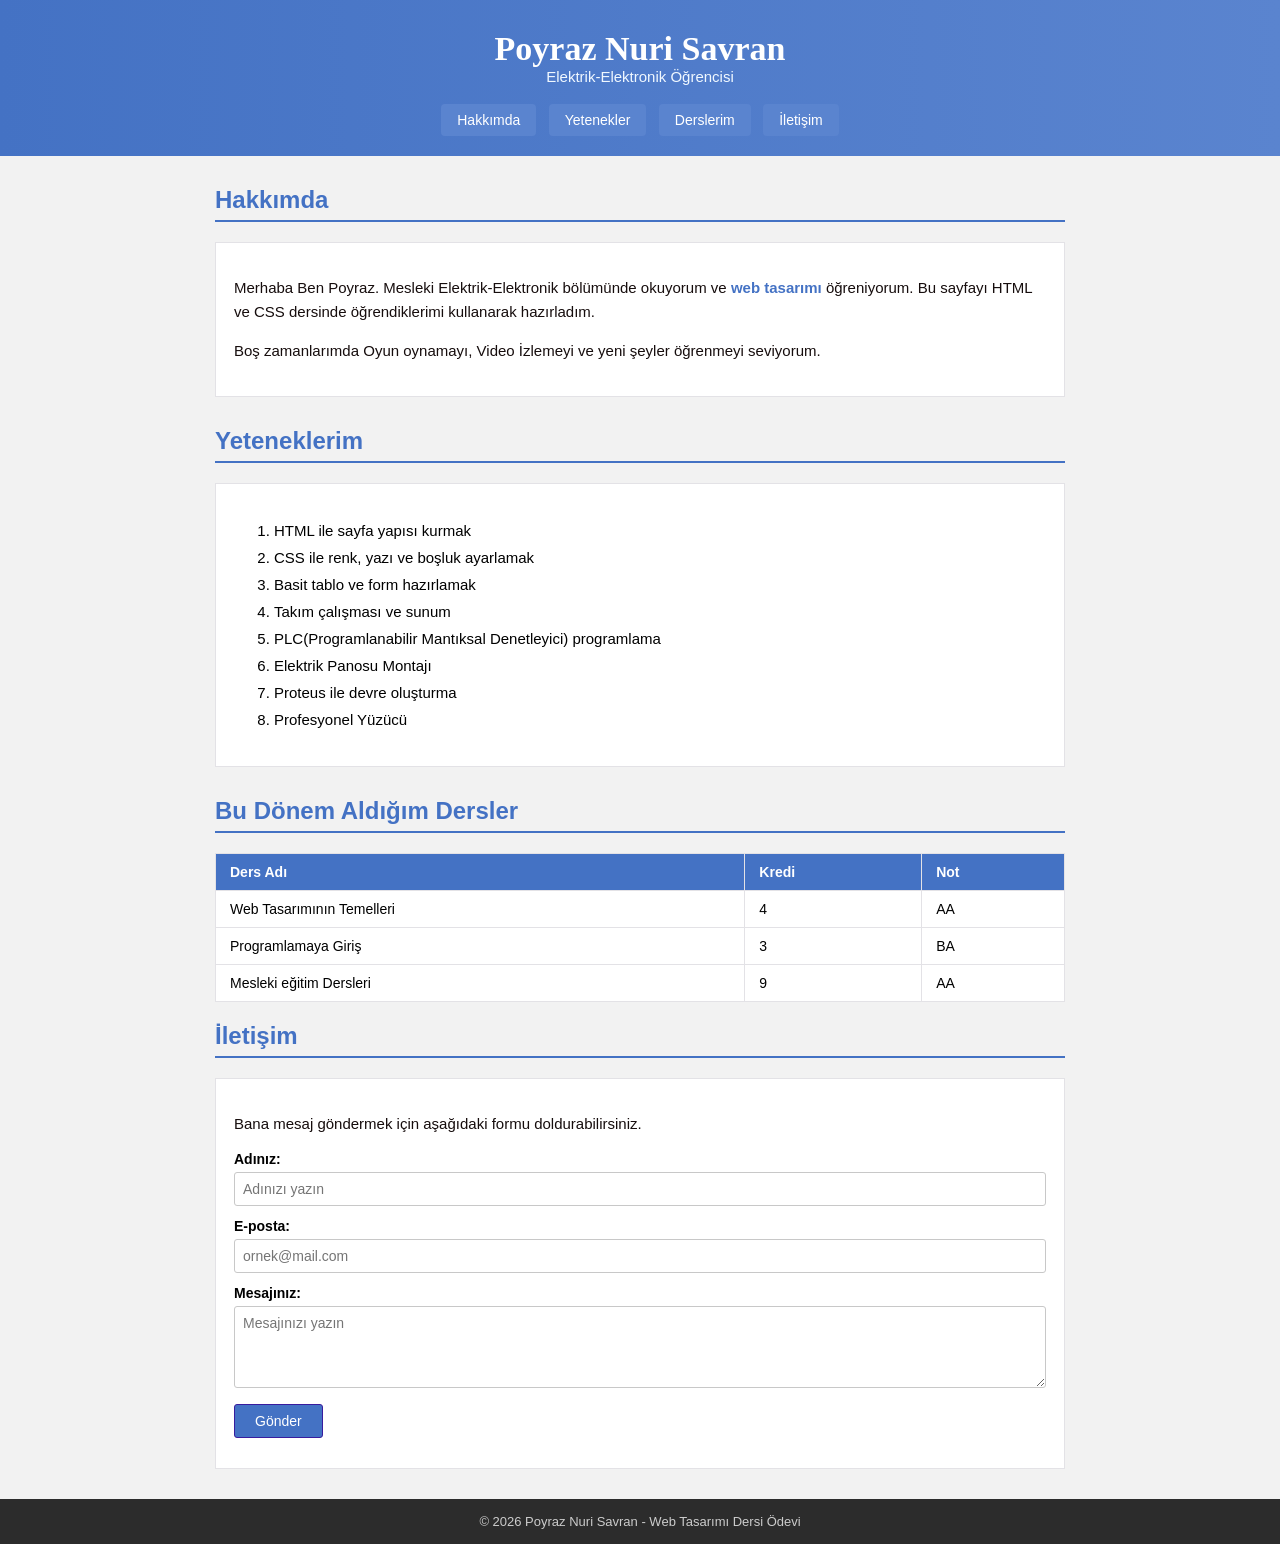
==== index.html @ 480efcc7 "my first web site" ====
<!DOCTYPE html>
<html lang="tr">
<head>
    <meta charset="UTF-8">
    <title> Poyraz Nuri Savran </title>
    
      <link rel="stylesheet" href="body.css">  
    
</head>
<body>

    <div class="ozelt">
        <h1> <a style="color:white; text-decoration:none;" href="#ozelid">Poyraz Nuri Savran</a> </h1>
        <span class="white">Elektrik-Elektronik Öğrencisi</span>
        <nav>
            <a href="#hakkimda">Hakkımda</a>
            <a href="#yetenekler">Yetenekler</a>
            <a href="#dersler">Derslerim</a>
            <a href="#iletisim">İletişim</a>
        </nav>
    </div>

    <div class="icerik">

        <h2 id="hakkimda">Hakkımda</h2>
        <div class="kutu">
            <p>Merhaba Ben Poyraz. Mesleki Elektrik-Elektronik bölümünde okuyorum ve <mark>web tasarımı</mark> öğreniyorum. Bu sayfayı HTML ve CSS dersinde öğrendiklerimi kullanarak hazırladım.</p>
            <p>Boş zamanlarımda Oyun oynamayı, Video İzlemeyi ve yeni şeyler öğrenmeyi seviyorum.</p>
        </div>

        <h2 id="yetenekler">Yeteneklerim</h2>
        <div class="kutu">
            <ol id="ozelid">
                <li>HTML ile sayfa yapısı kurmak</li>
                <li>CSS ile renk, yazı ve boşluk ayarlamak</li>
                <li>Basit tablo ve form hazırlamak</li>
                <li>Takım çalışması ve sunum</li>
                <li>PLC(Programlanabilir Mantıksal Denetleyici) programlama</li>
                <li>Elektrik Panosu Montajı</li>
                <li>Proteus ile devre oluşturma</li>
                <li>Profesyonel Yüzücü</li>
            </ol>
        </div>

        <h2 id="dersler">Bu Dönem Aldığım Dersler</h2>
        <table border="1">
            <tr>
                <td>Ders Adı</td>
                <td>Kredi</td>
                <td>Not</td>
            </tr>
            <tr>
                <td>Web Tasarımının Temelleri</td>
                <td>4</td>
                <td>AA</td>
            </tr>
            <tr>
                <td>Programlamaya Giriş</td>
                <td>3</td>
                <td>BA</td>
            </tr>
            <tr>
                <td>Mesleki eğitim Dersleri</td>
                <td>9</td>
                <td>AA</td>
            </tr>
        </table>

        <h2 id="iletisim">İletişim</h2>
        <div class="kutu">
            <p>Bana mesaj göndermek için aşağıdaki formu doldurabilirsiniz.</p>
            <form>
                <label>Adınız:</label>
                <input type="text" placeholder="Adınızı yazın">

                <label>E-posta:</label>
                <input type="email" placeholder="ornek@mail.com">

                <label>Mesajınız:</label>
                <textarea rows="4" placeholder="Mesajınızı yazın"></textarea>

                <button type="submit">Gönder</button>
            </form>
        </div>

    </div>

    <footer>
        © 2026 Poyraz Nuri Savran - Web Tasarımı Dersi Ödevi
    </footer>

</body>
</html>

































































</html>
---- body.css ----
body{
            background-color: #f2f2f2;
            font-family: Arial, Helvetica, sans-serif;
            margin: 0;
        }

        .ozelt{
            background: linear-gradient(90deg, rgba(68,114,196,1) 0%, rgba(90,132,207,1) 100%);
            padding: 30px 20px 20px 20px;
            text-align: center;
        }

        h1{
            font-size: 34px;
            font-family: 'Times New Roman', Times, serif;
            color: white;
            margin: 0;
        }

        .white{
            color: aliceblue;
            font-size: 15px;
        }

        nav {
            margin-top: 18px;
        }

        nav a{
            display: inline-block;
            background-color: rgb(90, 132, 207);
            color: white;
            text-decoration: none;
            padding: 3px groove rgb(56, 28, 158);
            padding: 8px 16px;
            border-radius: 4px;
            font-size: 14px;
            margin: 0 4px;
        }

        .icerik{
            max-width: 850px;
            margin: 30px auto;
            padding: 0 20px;
        }

        h2{
            color: rgb(68, 114, 196);
            border-bottom: 2px solid rgb(68, 114, 196);
            padding-bottom: 6px;
        }

        .kutu {
            background-color: white;
            border: 1px groove rgb(227, 226, 230);
            padding: 18px;
            margin-bottom: 30px;
        }

        p{
            font-size: 15px;
            color: rgb(22, 13, 13);
            line-height: 1.6;
        }

        mark{
            background-color: transparent;
            font-weight: bold;
            color: rgb(68, 114, 196);
        }

        ol{
            font-size: 15px;
            line-height: 1.8;
        }

        table{
            width: 100%;
            border-collapse: collapse;
            background-color: white;
        }

        table tr td{
            border: 1px groove rgb(227, 226, 230);
            padding: 10px 14px;
            font-size: 14px;
        }

        table tr:first-child td{
            background-color: rgb(68, 114, 196);
            color: white;
            font-weight: bold;
        }

        input, textarea, button{
            font-size: 14px;
            border: 1px groove rgb(200, 200, 200);
            border-radius: 3px;
            padding: 8px;
            width: 100%;
            box-sizing: border-box;
            margin-bottom: 12px;
            font-family: inherit;
        }

        label{
            display: block;
            font-weight: bold;
            font-size: 14px;
            margin-bottom: 5px;
        }

        button{
            width: auto;
            background-color: rgb(68, 114, 196);
            color: white;
            border: 1px groove rgb(56, 28, 158);
            padding: 8px 20px;
            cursor: pointer;
        }

        footer{
            background-color: #2c2c2c;
            color: #ccc;
            text-align: center;
            padding: 15px;
            font-size: 13px;
        }
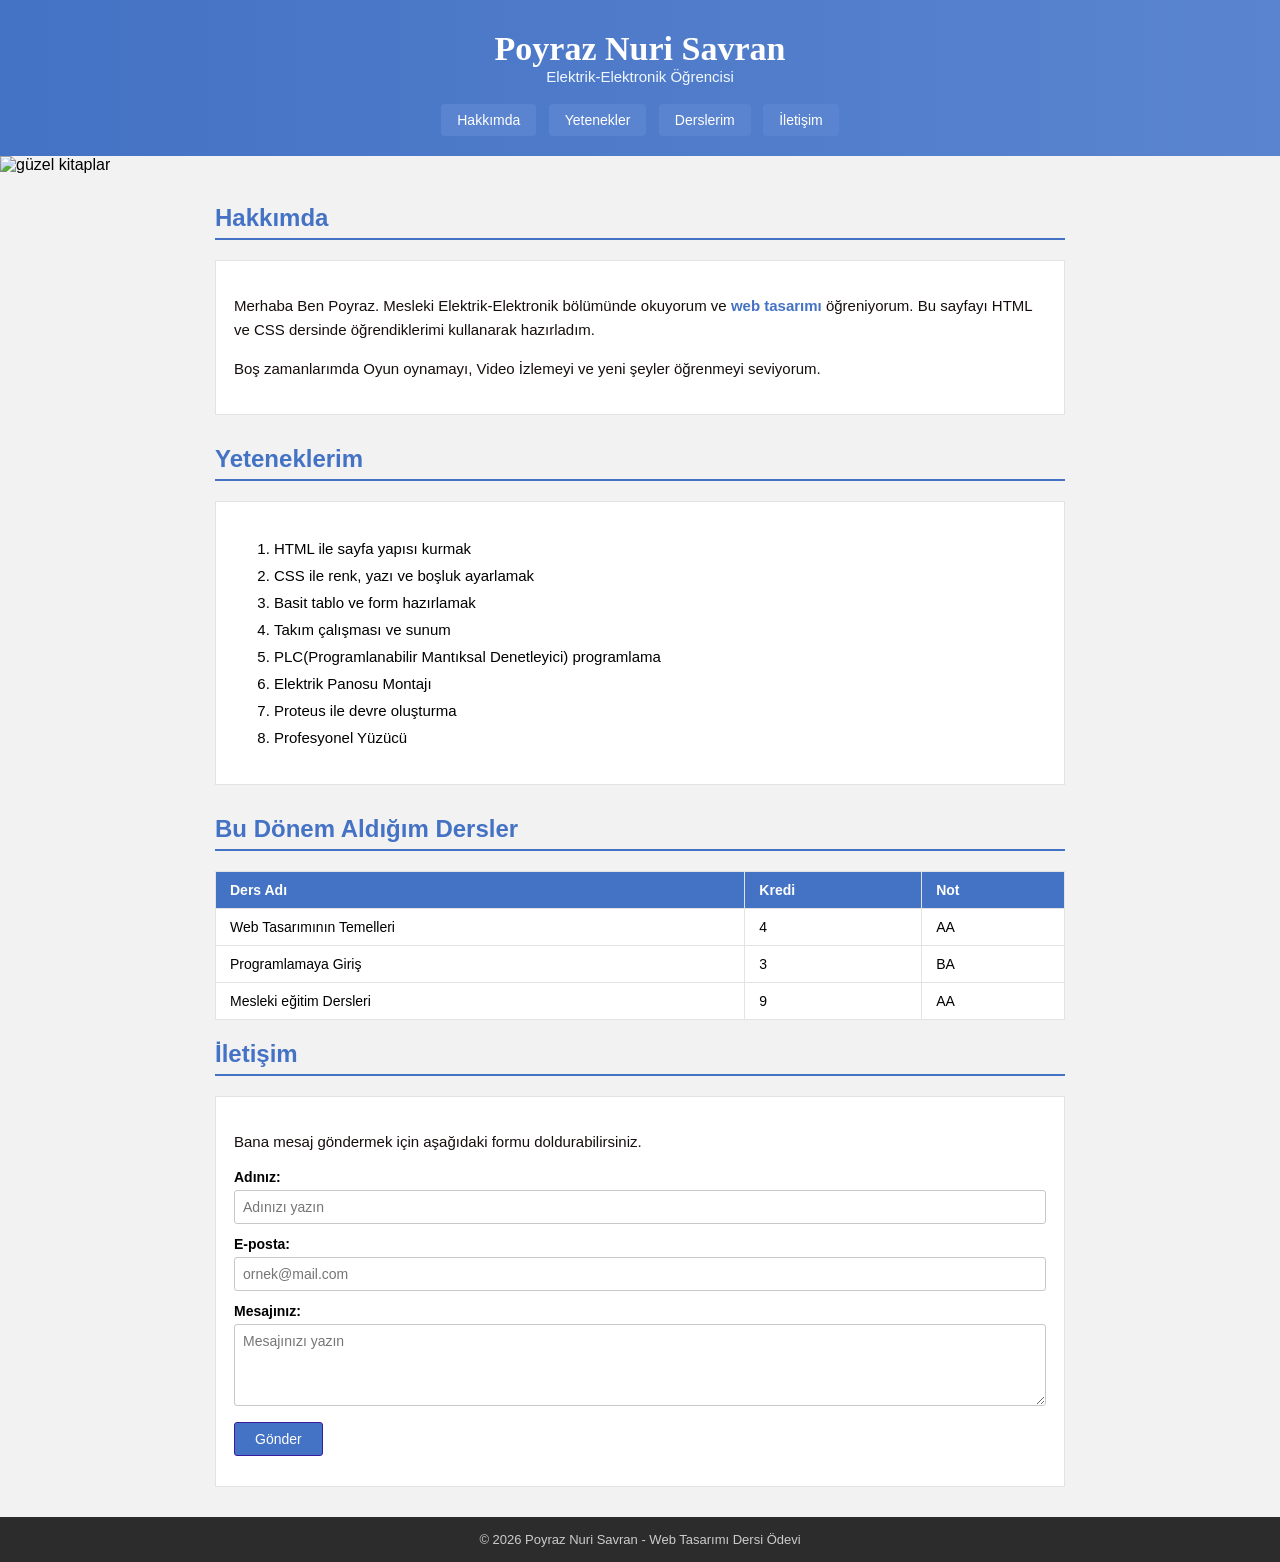
==== commit 502d4f94: "Update index.html" ====
--- a/index.html
+++ b/index.html
@@ -2,7 +2,7 @@
 <html lang="tr">
 <head>
     <meta charset="UTF-8">
-    <title> Poyraz Nuri Savran </title>
+    <title> Poyraz Nuri Savran 11/08/2026 </title>
     
       <link rel="stylesheet" href="body.css">  
     
@@ -19,7 +19,7 @@
             <a href="#iletisim">İletişim</a>
         </nav>
     </div>
-
+<img src="kitaplik1.jpg" alt="güzel kitaplar">
     <div class="icerik">
 
         <h2 id="hakkimda">Hakkımda</h2>
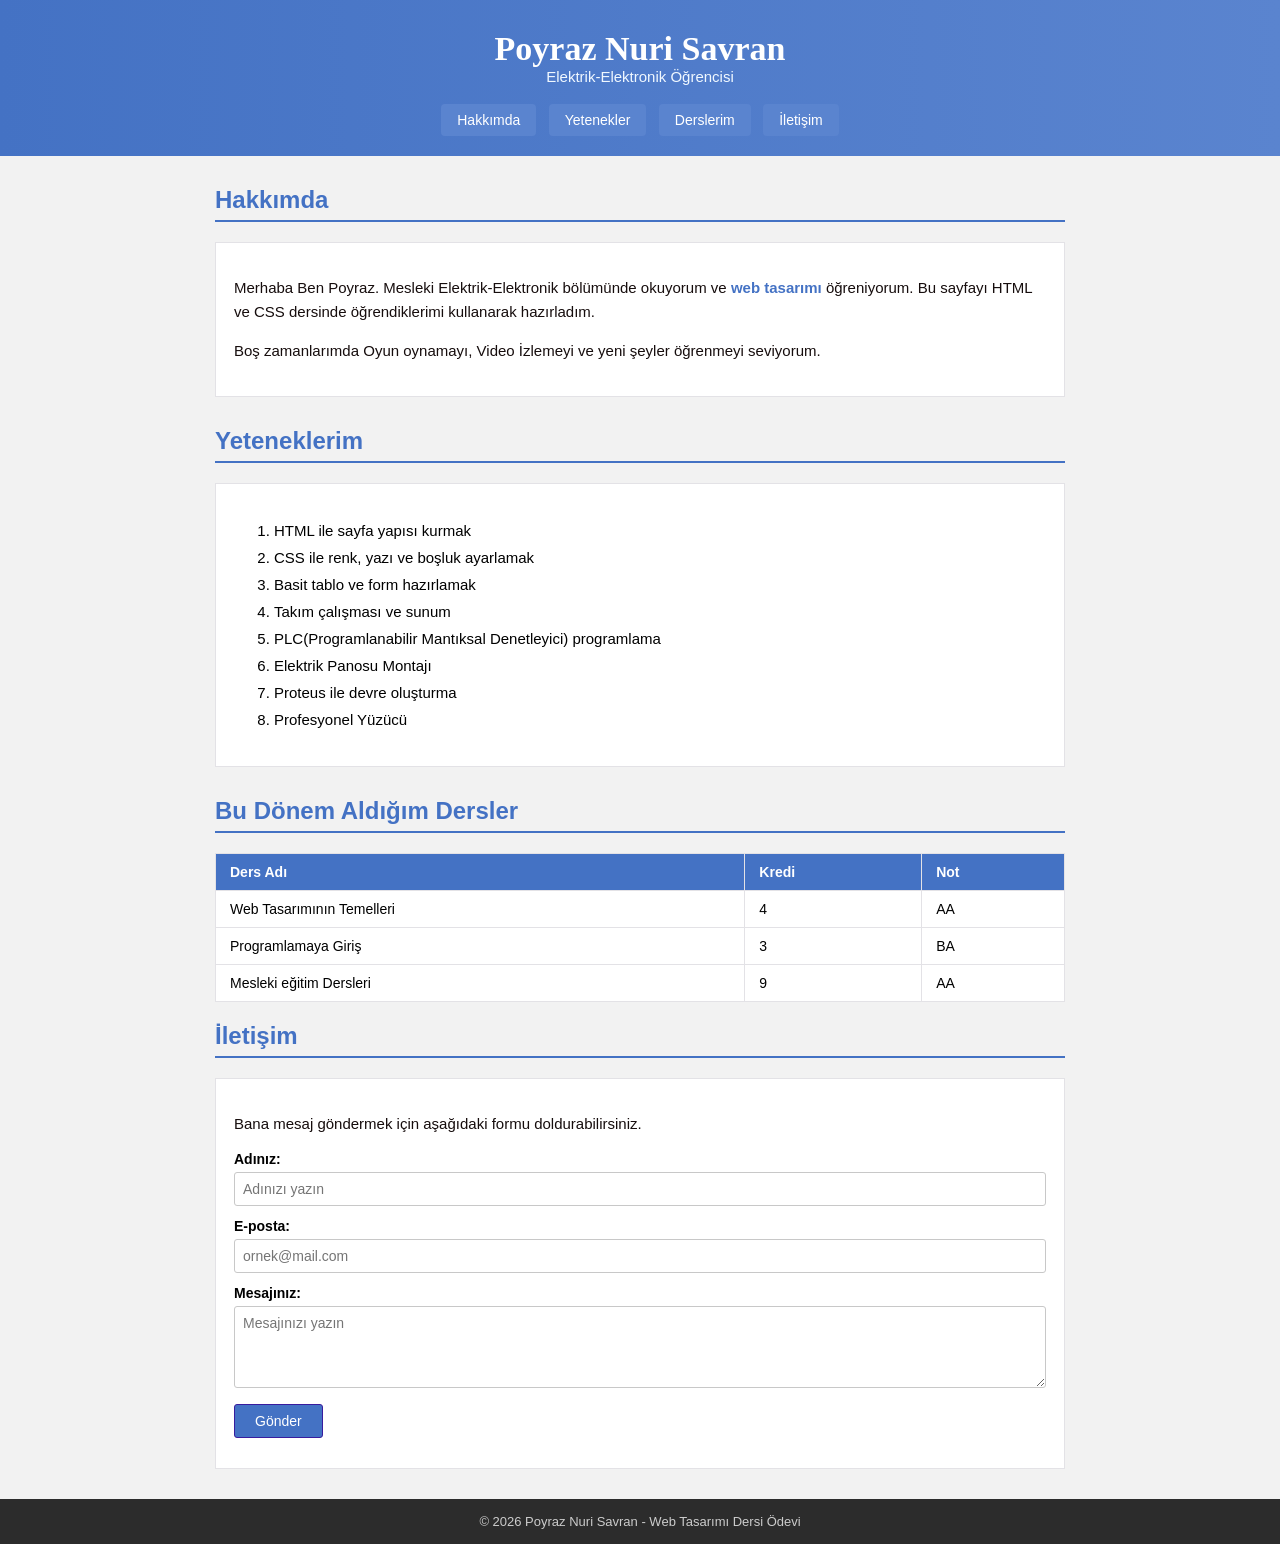
==== commit 2a318f4d: "Update index.html" ====
--- a/index.html
+++ b/index.html
@@ -19,7 +19,7 @@
             <a href="#iletisim">İletişim</a>
         </nav>
     </div>
-<img src="kitaplik1.jpg" alt="güzel kitaplar">
+
     <div class="icerik">
 
         <h2 id="hakkimda">Hakkımda</h2>
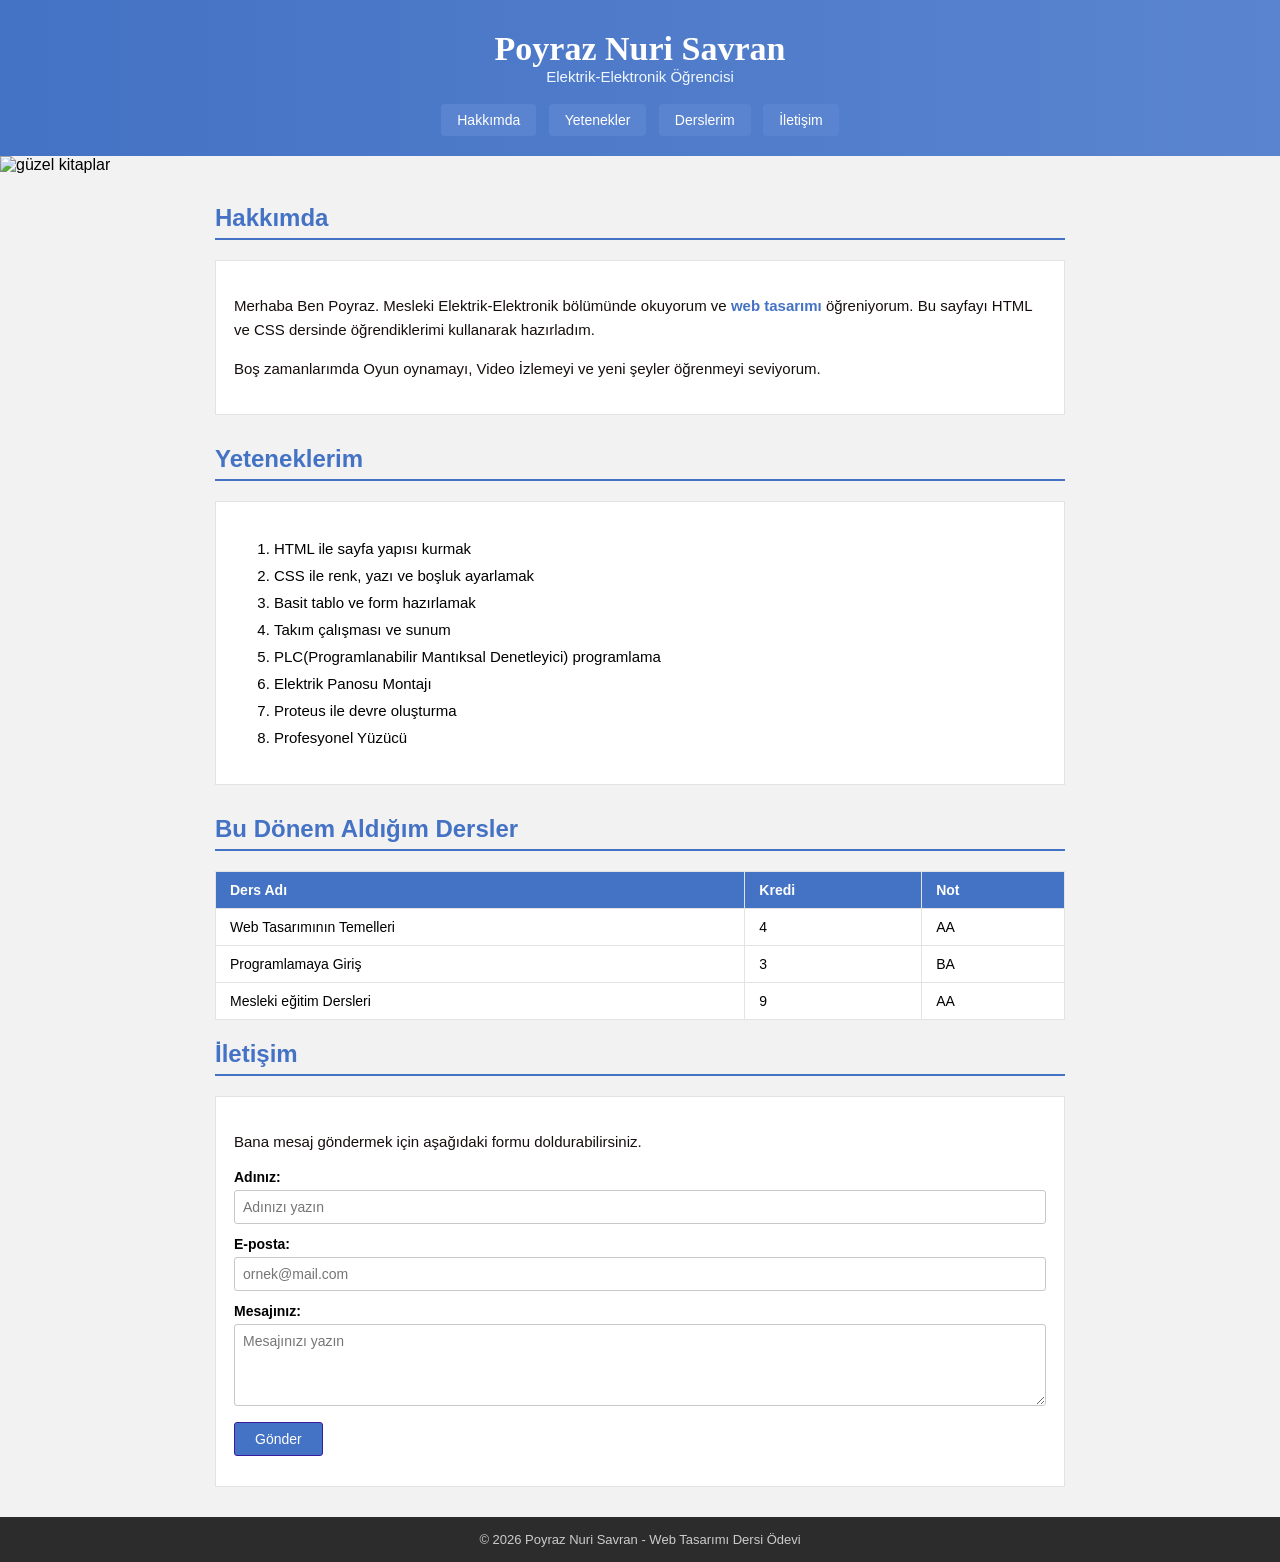
==== commit 4a81669c: "Update index.html" ====
--- a/index.html
+++ b/index.html
@@ -19,7 +19,7 @@
             <a href="#iletisim">İletişim</a>
         </nav>
     </div>
-
+<img src="kitaplik1.jpg" alt="güzel kitaplar">
     <div class="icerik">
 
         <h2 id="hakkimda">Hakkımda</h2>
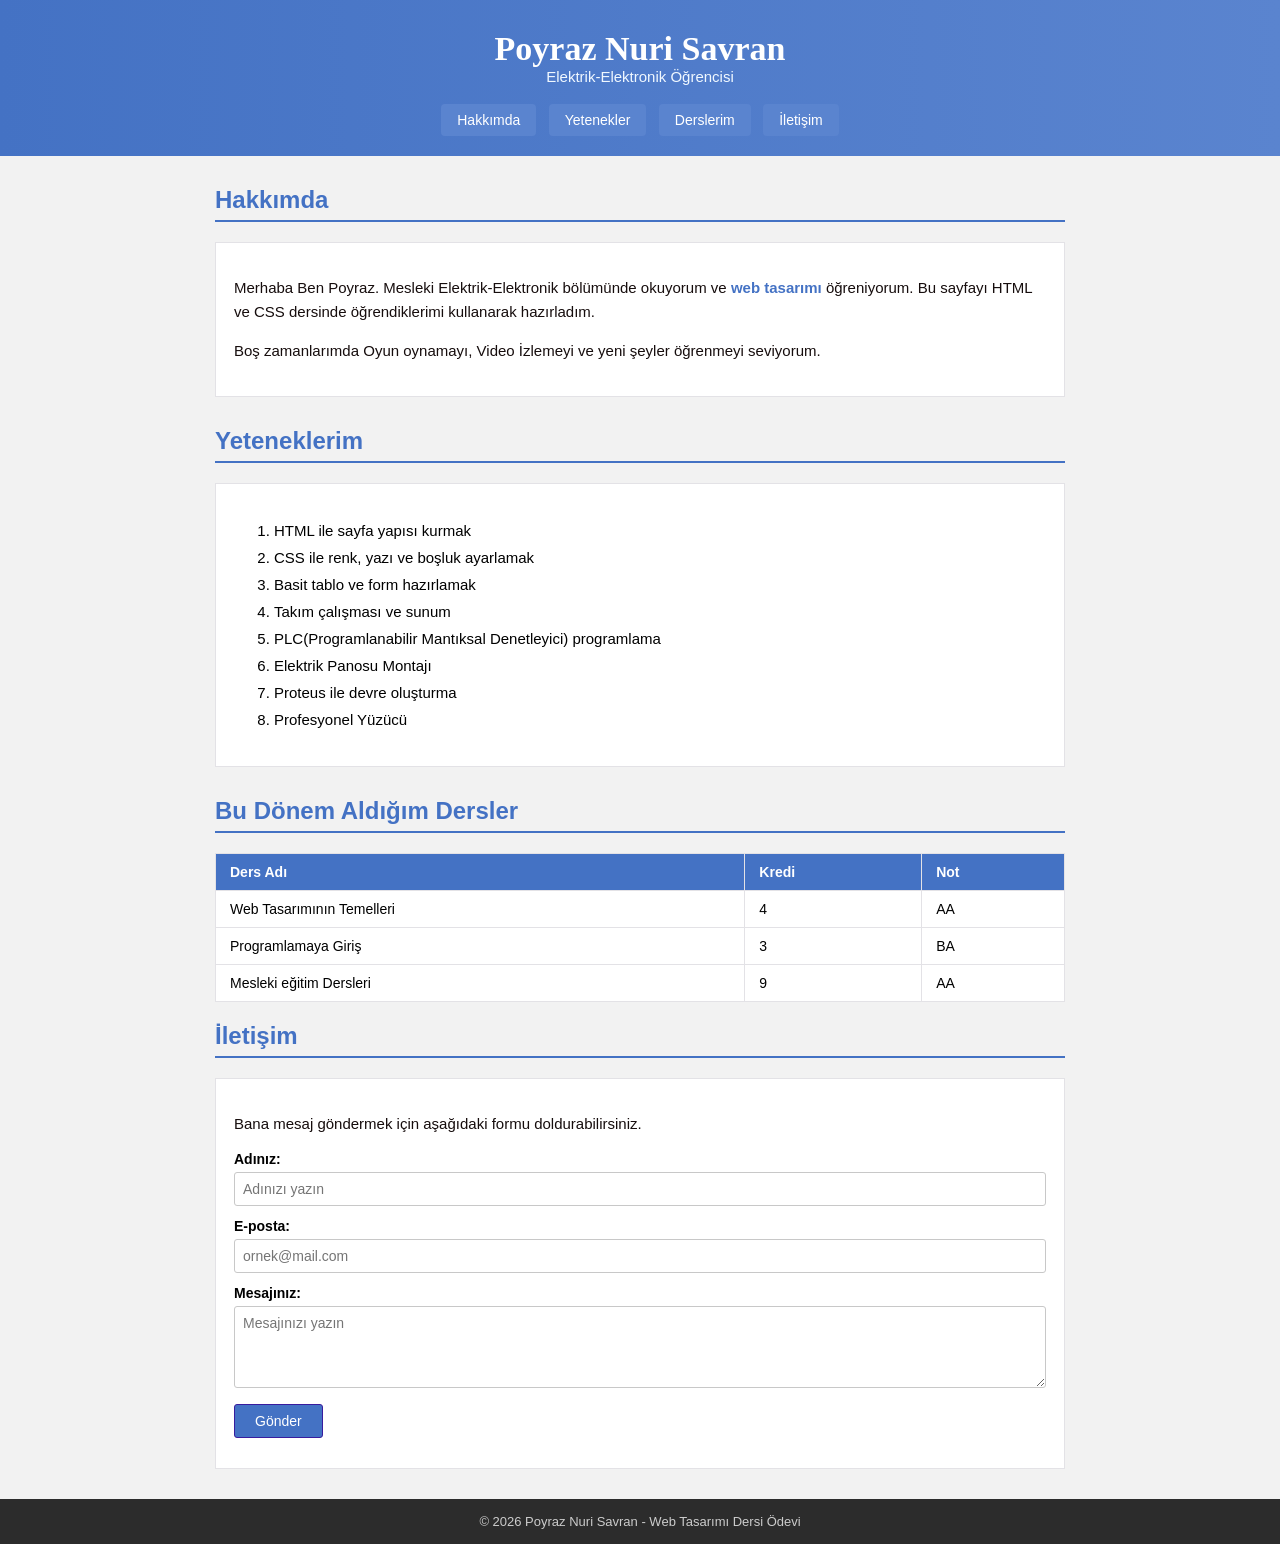
==== commit 7c17e16a: "Update index.html" ====
--- a/index.html
+++ b/index.html
@@ -19,7 +19,7 @@
             <a href="#iletisim">İletişim</a>
         </nav>
     </div>
-<img src="kitaplik1.jpg" alt="güzel kitaplar">
+
     <div class="icerik">
 
         <h2 id="hakkimda">Hakkımda</h2>
